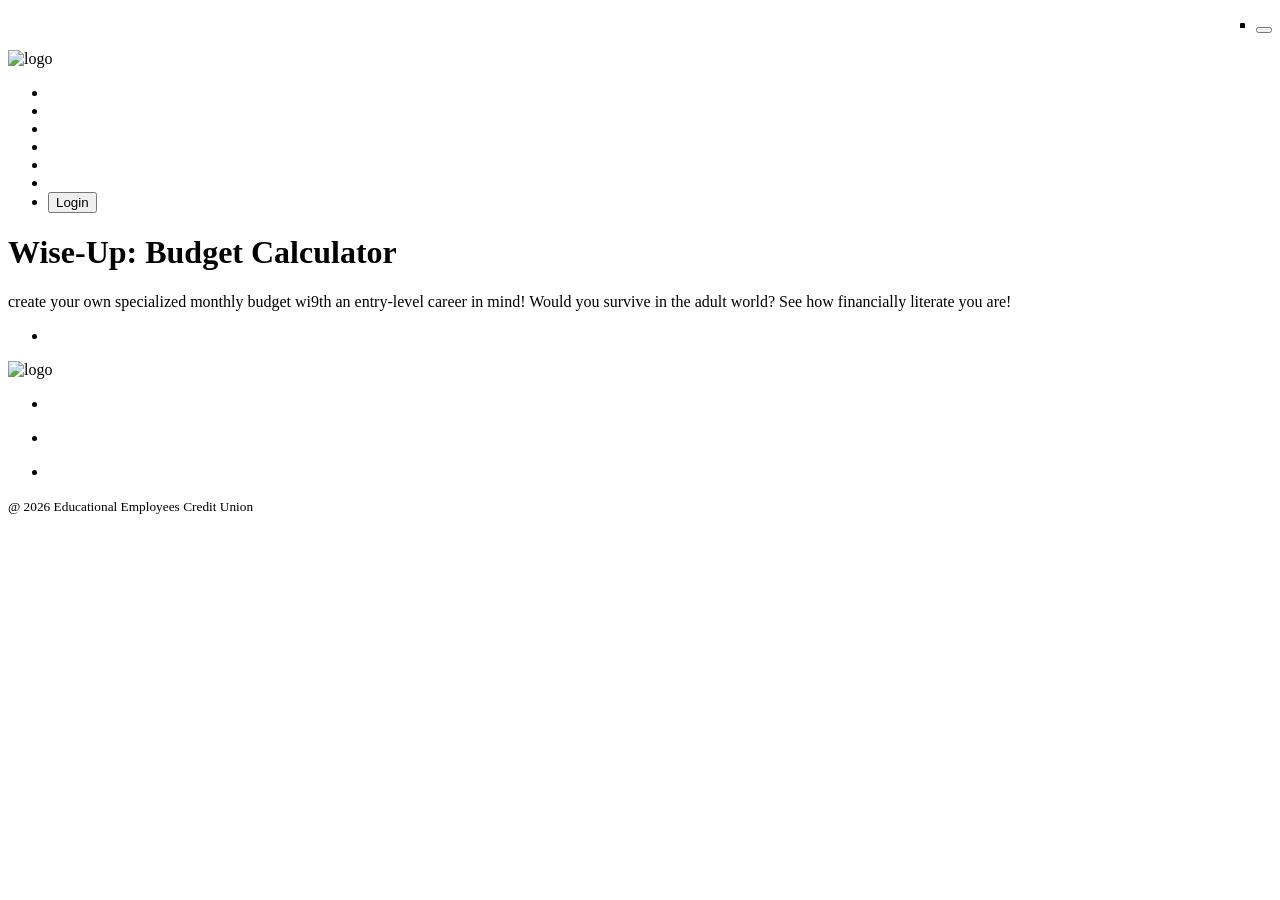
==== index.html @ 5d83045d "began developement Added the top, and bottom navbars, and added links." ====
<!DOCTYPE html>
<html lang="en">
<head>
    <meta charset="UTF-8">
    <meta name="viewport" content="width=device-width, initial-scale=1.0">
    <title>Document</title>
    <link rel="Stylesheet" href="style.css">
</head>
<body>
    <nav>
<div class ="headerspace"> 
    <ul>
        
            <li><a href="#"></a></li>
            
            <li><a href="#"></a></li>

            <li><a href="#"></a></li>

            <li><a href="#"></a></li>

            <li><a href="#"></a></li>
            
            <li><a href="#"></a></li>

            <li><button class="searchbar" id="searcher">
                <!--find the image, and link-->
            </button>
        </li>
    </ul>
</div>
<img src="#" alt="logo">
<ul>
    <li>
        <a href="#"></a>
    </li>

    <li>
        <a href="#"></a>
    </li>

    <li>
        <a href="#"></a>
    </li>

    <li>
        <a href="#"></a>
    </li>

    <li>
        <a href="#"></a>
    </li>

    <li>
        <a href="#"></a>
    </li>

    <li>
        <button id="signin" class="sign-in">Login</button>
    </li>
</ul>
    </nav>
    <main>
    <h1>Wise-Up: Budget Calculator</h1>
    <p>create your own specialized monthly budget wi9th an entry-level career in mind! Would you survive in the adult world? See how financially literate you are!</p>
    <div></div> <!--leave for actual calculator-->
    </main>
    <footer>
        <div>
            <ul>
                <li>
                    <a href="#"></a>

                    <a href="#"></a>

                    <a href="#"></a>

                    <a href="#"></a>
                </li>
            </ul>
            <img src="#" alt="logo">
            <ul>
                <li>
                    <a href="#"></a>

                    <a href="#"></a>

                    <a href="#"></a>
                </li>
            </ul>
        </div>
        <div>
            <ul>
                <li>
                    <a href="#"></a>

                    <a href="#"></a>

                    <a href="#"></a>
                </li>
            </ul>
            <ul>
                <li>
                    <a href="#"></a>

                    <a href="#"></a>

                    <a href="#"></a>

                    <a href="#"></a>

                    <a href="#"></a>

                    <a href="#"></a>

                    <a href="#"></a>
                </li>
            </ul>
            <small>@ 2026 Educational Employees Credit Union</small>
        </div>
    </footer>
</body>
</html>
---- style.css ----
root {
--main-blue:  #0054A4;
--main-green: #0D674C;
--lightblue: #E8F3FC;
--darkblue: #1C316C;
--darkgreen: #0B3D2E; 
--complete-green: #1B7721;  
}

.headerspace > ul{
display: flex;
justify-content: flex-end;
}
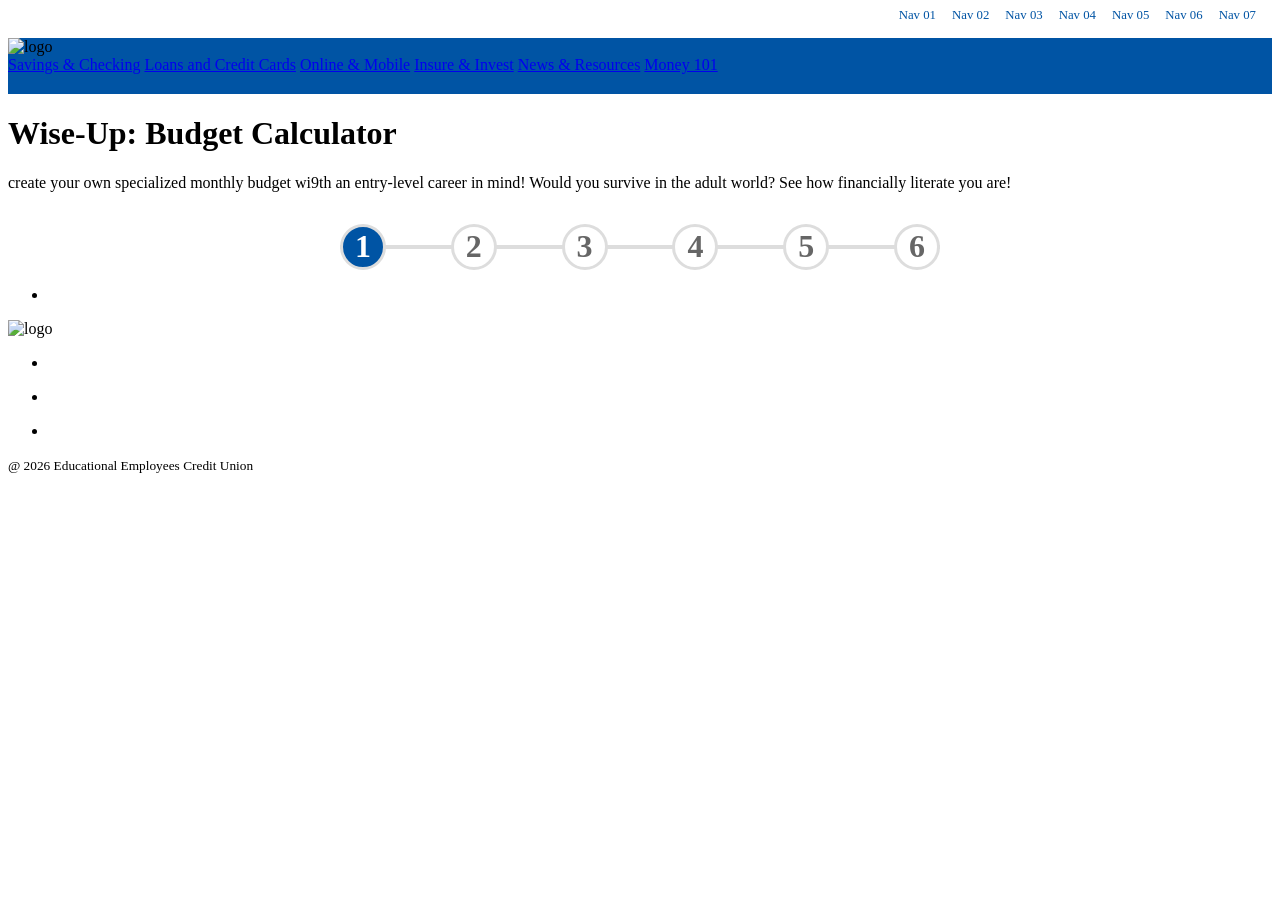
==== commit e57ce172: "Merge pull request #2 from HerrSchnell/main Foundational work, see description." ====
--- a/index.html
+++ b/index.html
@@ -1,123 +1,133 @@
-<!DOCTYPE html>
+<!doctype html>
 <html lang="en">
-<head>
-    <meta charset="UTF-8">
-    <meta name="viewport" content="width=device-width, initial-scale=1.0">
+  <head>
+    <meta charset="UTF-8" />
+    <meta name="viewport" content="width=device-width, initial-scale=1.0" />
     <title>Document</title>
-    <link rel="Stylesheet" href="style.css">
-</head>
-<body>
-    <nav>
-<div class ="headerspace"> 
-    <ul>
-        
-            <li><a href="#"></a></li>
+    <link rel="Stylesheet" href="style.css" />
+    <link rel="preconnect" href="https://fonts.googleapis.com">
+    <link rel="preconnect" href="https://fonts.gstatic.com" crossorigin>
+    <link href="https://fonts.googleapis.com/css2?family=Open+Sans:ital,wght@0,300..800;1,300..800&display=swap" rel="stylesheet">
+    <script module src="app.js"></script>
+  </head>
+  <body>
+    <header>
+      <div class="top-bar">
+        <nav>
+          <a href="#">Nav 01</a>
+          <a href="#">Nav 02</a>
+          <a href="#">Nav 03</a>
+          <a href="#">Nav 04</a>
+          <a href="#">Nav 05</a>
+          <a href="#">Nav 06</a>
+          <a href="#">Nav 07</a>
+        </nav>
+      </div>
+      <div class="main-bar">
+         <img src="#" alt="logo" />
+
+         <nav>
+               <a href="#">Savings & Checking</a>
+     
+               <a href="#">Loans and Credit Cards</a>
+     
+               <a href="#">Online & Mobile</a>
+     
+               <a href="#">Insure & Invest</a>
+     
+               <a href="#">News & Resources</a>
+     
+               <a href="#">Money 101</a>
+            </nav>
+
+      </div>
+    </header>
+       <main>
+      <h1>Wise-Up: Budget Calculator</h1>
+      <p>
+        create your own specialized monthly budget wi9th an entry-level career
+        in mind! Would you survive in the adult world? See how financially
+        literate you are!
+      </p>
+        <div id="main-content">
+            <div class="chart-container">
+                <!-- a chart goes here -->
+            </div>
+            <div class="calculator-container">
+                <div class="calculator-container">
+                    <div id="steps">
+                        <a href="" class="circle active">1</a>
+                        <a href="" class="circle">2</a>
+                        <a href="" class="circle">3</a>
+                        <a href="" class="circle">4</a>
+                        <a href="" class="circle">5</a>
+                        <a href="" class="circle">6</a>
+                    </div>
+                </div>
             
-            <li><a href="#"></a></li>
 
-            <li><a href="#"></a></li>
 
-            <li><a href="#"></a></li>
 
-            <li><a href="#"></a></li>
-            
-            <li><a href="#"></a></li>
 
-            <li><button class="searchbar" id="searcher">
-                <!--find the image, and link-->
-            </button>
-        </li>
-    </ul>
-</div>
-<img src="#" alt="logo">
-<ul>
-    <li>
-        <a href="#"></a>
-    </li>
 
-    <li>
-        <a href="#"></a>
-    </li>
 
-    <li>
-        <a href="#"></a>
-    </li>
 
-    <li>
-        <a href="#"></a>
-    </li>
-
-    <li>
-        <a href="#"></a>
-    </li>
-
-    <li>
-        <a href="#"></a>
-    </li>
-
-    <li>
-        <button id="signin" class="sign-in">Login</button>
-    </li>
-</ul>
-    </nav>
-    <main>
-    <h1>Wise-Up: Budget Calculator</h1>
-    <p>create your own specialized monthly budget wi9th an entry-level career in mind! Would you survive in the adult world? See how financially literate you are!</p>
-    <div></div> <!--leave for actual calculator-->
+        </div>
+      <!--leave for actual calculator-->
     </main>
     <footer>
-        <div>
-            <ul>
-                <li>
-                    <a href="#"></a>
+      <div>
+        <ul>
+          <li>
+            <a href="#"></a>
 
-                    <a href="#"></a>
+            <a href="#"></a>
 
-                    <a href="#"></a>
+            <a href="#"></a>
 
-                    <a href="#"></a>
-                </li>
-            </ul>
-            <img src="#" alt="logo">
-            <ul>
-                <li>
-                    <a href="#"></a>
+            <a href="#"></a>
+          </li>
+        </ul>
+        <img src="#" alt="logo" />
+        <ul>
+          <li>
+            <a href="#"></a>
 
-                    <a href="#"></a>
+            <a href="#"></a>
 
-                    <a href="#"></a>
-                </li>
-            </ul>
-        </div>
-        <div>
-            <ul>
-                <li>
-                    <a href="#"></a>
+            <a href="#"></a>
+          </li>
+        </ul>
+      </div>
+      <div>
+        <ul>
+          <li>
+            <a href="#"></a>
 
-                    <a href="#"></a>
+            <a href="#"></a>
 
-                    <a href="#"></a>
-                </li>
-            </ul>
-            <ul>
-                <li>
-                    <a href="#"></a>
+            <a href="#"></a>
+          </li>
+        </ul>
+        <ul>
+          <li>
+            <a href="#"></a>
 
-                    <a href="#"></a>
+            <a href="#"></a>
 
-                    <a href="#"></a>
+            <a href="#"></a>
 
-                    <a href="#"></a>
+            <a href="#"></a>
 
-                    <a href="#"></a>
+            <a href="#"></a>
 
-                    <a href="#"></a>
+            <a href="#"></a>
 
-                    <a href="#"></a>
-                </li>
-            </ul>
-            <small>@ 2026 Educational Employees Credit Union</small>
-        </div>
+            <a href="#"></a>
+          </li>
+        </ul>
+        <small>@ 2026 Educational Employees Credit Union</small>
+      </div>
     </footer>
-</body>
-</html>+  </body>
+</html>
--- a/style.css
+++ b/style.css
@@ -1,15 +1,94 @@
-root {
---main-blue:  #0054A4;
---main-green: #0D674C;
---lightblue: #E8F3FC;
---darkblue: #1C316C;
---darkgreen: #0B3D2E; 
---complete-green: #1B7721;  
+:root {
+  --main-blue: #0054a4;
+  --main-green: #0d674c;
+  --lightblue: #e8f3fc;
+  --darkblue: #1c316c;
+  --darkgreen: #0b3d2e;
+  --complete-green: #1b7721;
 }
 
-.headerspace > ul{
-display: flex;
-justify-content: flex-end;
+.headerspace > ul {
+  display: flex;
+  justify-content: flex-end;
 }
 
+.header a {
+    text-transform: uppercase;
+}
 
+header > .top-bar {
+  background-color: white;
+  height: 30px;
+}
+
+.top-bar > nav {
+  display: flex;
+  justify-content: flex-end;
+  gap: 1rem;
+  padding-right: 1rem;
+}
+
+.top-bar > nav > a {
+  color: var(--main-blue);
+  text-decoration: none;
+  font-size: 0.8rem;
+  transition: all 0.3s ease;
+}
+
+.top-bar > nav > a:hover {
+  color: var(--darkblue);
+}
+
+header > .main-bar {
+  background-color: var(--main-blue);
+  height: 3.5rem;
+}
+
+#steps {
+    display: flex;
+    align-items: center;
+    justify-content: space-between;
+    max-width: 600px;
+    margin: auto;
+    position: relative;
+    margin-top: 2rem;
+  }
+  
+  /* Line */
+  #steps::before {
+    content: "";
+    position: absolute;
+    top: 50%;
+    left: 0;
+    width: 100%;
+    height: 4px;
+    background: #ddd;
+    transform: translateY(-50%);
+    z-index: 0;
+  }
+
+    #steps a {
+    position: relative;
+    z-index: 1;
+    text-decoration: none;
+    font-size: 2rem;
+    font-weight: 600;
+  }
+
+.circle {
+    width: 40px;
+    height: 40px;
+    background: white;
+    border: 3px solid #ddd;
+    border-radius: 50%;
+    display: flex;
+    align-items: center;
+    justify-content: center;
+    font-weight: bold;
+    color: #666;
+  }
+
+  .circle.active {
+    color: white;
+    background-color: var(--main-blue)
+  }
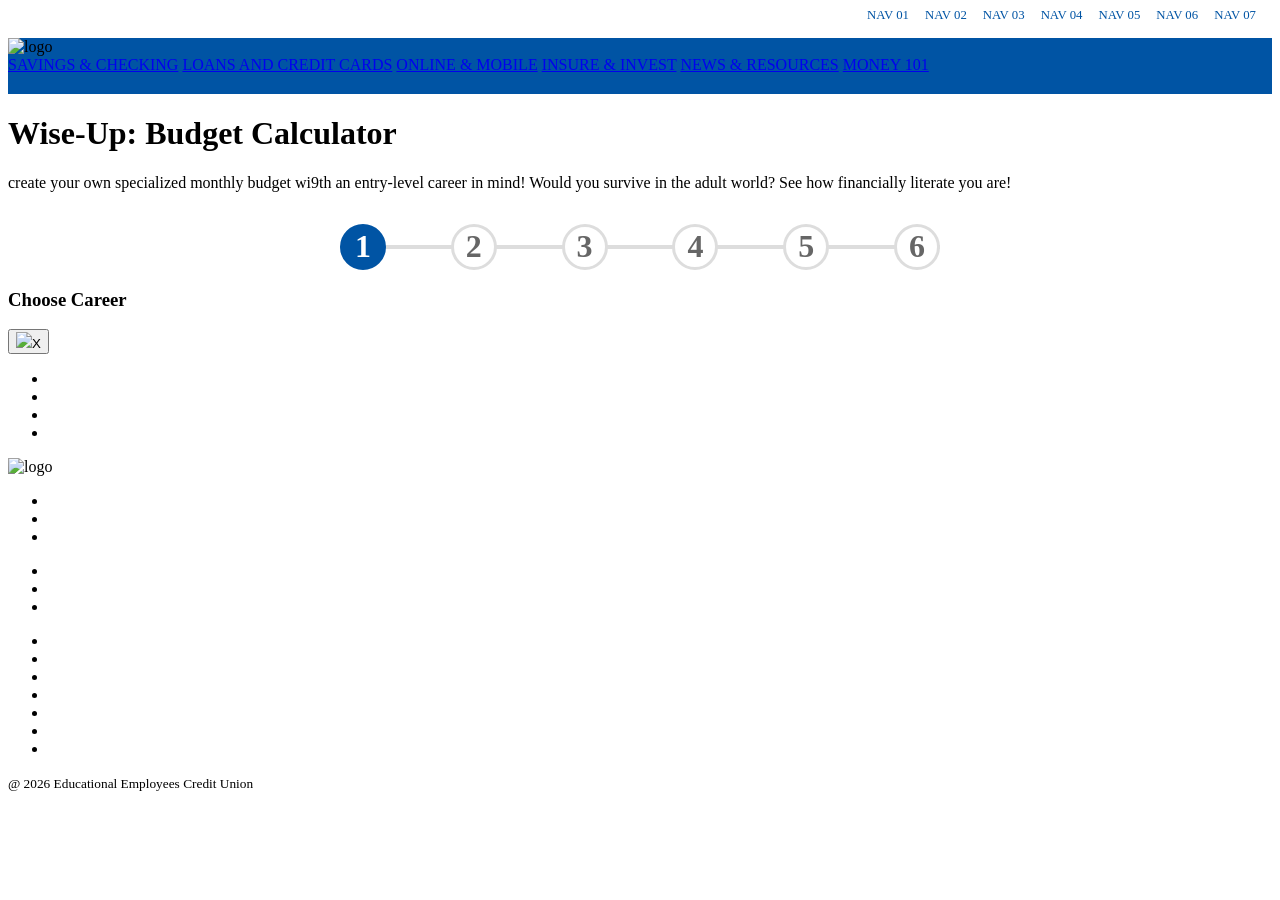
==== commit 1d987530: "Did HTML and Javascript updates Added overlays, fetched data, and added stuff for the overlay" ====
--- a/index.html
+++ b/index.html
@@ -54,7 +54,6 @@
                 <!-- a chart goes here -->
             </div>
             <div class="calculator-container">
-                <div class="calculator-container">
                     <div id="steps">
                         <a href="" class="circle active">1</a>
                         <a href="" class="circle">2</a>
@@ -63,68 +62,78 @@
                         <a href="" class="circle">5</a>
                         <a href="" class="circle">6</a>
                     </div>
+                    <section class="step-content">
+                      <h2>Income</h2>
+                      <button id="select-career"><img src="#" alt="menu button">Select career</button>
+                      <h3 id="occupation">Future Career:</h3>
+                      <h3>Gross Annual Salary*</h3>
+                      <p id="salary"></p>
+                      <h3>Gross Monthly Salary</h3>
+                      <p id="gross-monthly-salary"></p>
+                      <h3>Net Monthly Salary</h3>
+                      <p id="net-monthly-salary"></p>
+                      <button class="next">Next <img src="#" alt="next arrow"></button>
+                    </section>
+                    <section class="step-content">
+                      <h2>Housing and Bills</h2>
+                      <label for="rent">Rent/Mortgage</label>
+                      <input type="text" id="rent" name="rent">
+                      
+                      <label for="home-insurance">Home Insurance</label>
+                      <input type="text" id="home-insurance" name="home-insurance">
+                    </section>
+                    <section class="step-content">
+                      <h2>Loans and Transportation</h2>
+                    </section>
+                    <section class="step-content">
+                      <h2>Essentials</h2>
+                    </section>
+                    <section class="step-content">
+                      <h2>Lifestyle</h2>
+                    </section>
+                    <section class="step-content">
+                      Future Planning
+                    </section>
+                    <section class="step-content">
+                      <h2>Congratulations!</h2>
+                    </section>
                 </div>
-            
+        </div>
 
-
-
-
-
-
-
-        </div>
-      <!--leave for actual calculator-->
+        <section id="overlay">
+          <h3>Choose Career</h3>
+          <button id="close"><img src="x">X</button>
+        </section>
     </main>
     <footer>
       <div>
         <ul>
-          <li>
-            <a href="#"></a>
-
-            <a href="#"></a>
-
-            <a href="#"></a>
-
-            <a href="#"></a>
-          </li>
+          <li><a href="#"></a></li>
+          <li><a href="#"></a></li>
+          <li><a href="#"></a></li>
+          <li><a href="#"></a></li>
         </ul>
         <img src="#" alt="logo" />
         <ul>
-          <li>
-            <a href="#"></a>
-
-            <a href="#"></a>
-
-            <a href="#"></a>
-          </li>
+          <li><a href="#"></a></li>
+          <li><a href="#"></a></li>
+          <li><a href="#"></a></li>
         </ul>
       </div>
       <div>
         <ul>
-          <li>
-            <a href="#"></a>
-
-            <a href="#"></a>
-
-            <a href="#"></a>
-          </li>
+          <li><a href="#"></a></li>
+          <li><a href="#"></a></li>
+          <li><a href="#"></a></li>
         </ul>
         <ul>
-          <li>
-            <a href="#"></a>
-
-            <a href="#"></a>
-
-            <a href="#"></a>
-
-            <a href="#"></a>
-
-            <a href="#"></a>
-
-            <a href="#"></a>
-
-            <a href="#"></a>
-          </li>
+          <li><a href="#"></a></li>
+          <li><a href="#"></a></li>
+          <li><a href="#"></a></li>
+          <li><a href="#"></a></li>
+          <li><a href="#"></a></li>
+          <li><a href="#"></a></li>
+          <li><a href="#"></a></li>
         </ul>
         <small>@ 2026 Educational Employees Credit Union</small>
       </div>
--- a/style.css
+++ b/style.css
@@ -7,12 +7,9 @@
   --complete-green: #1b7721;
 }
 
-.headerspace > ul {
-  display: flex;
-  justify-content: flex-end;
-}
 
-.header a {
+
+header a {
     text-transform: uppercase;
 }
 
@@ -90,5 +87,18 @@
 
   .circle.active {
     color: white;
-    background-color: var(--main-blue)
+    background-color: var(--main-blue);
+    border: 3px solid var(--main-blue);
   }
+
+  .step-content {
+    display: none;
+
+  }
+
+  .step-content.active {
+    display: block;
+    margin-top: 2rem;
+    text-align: center;
+    font-size: 1.2rem;
+  }
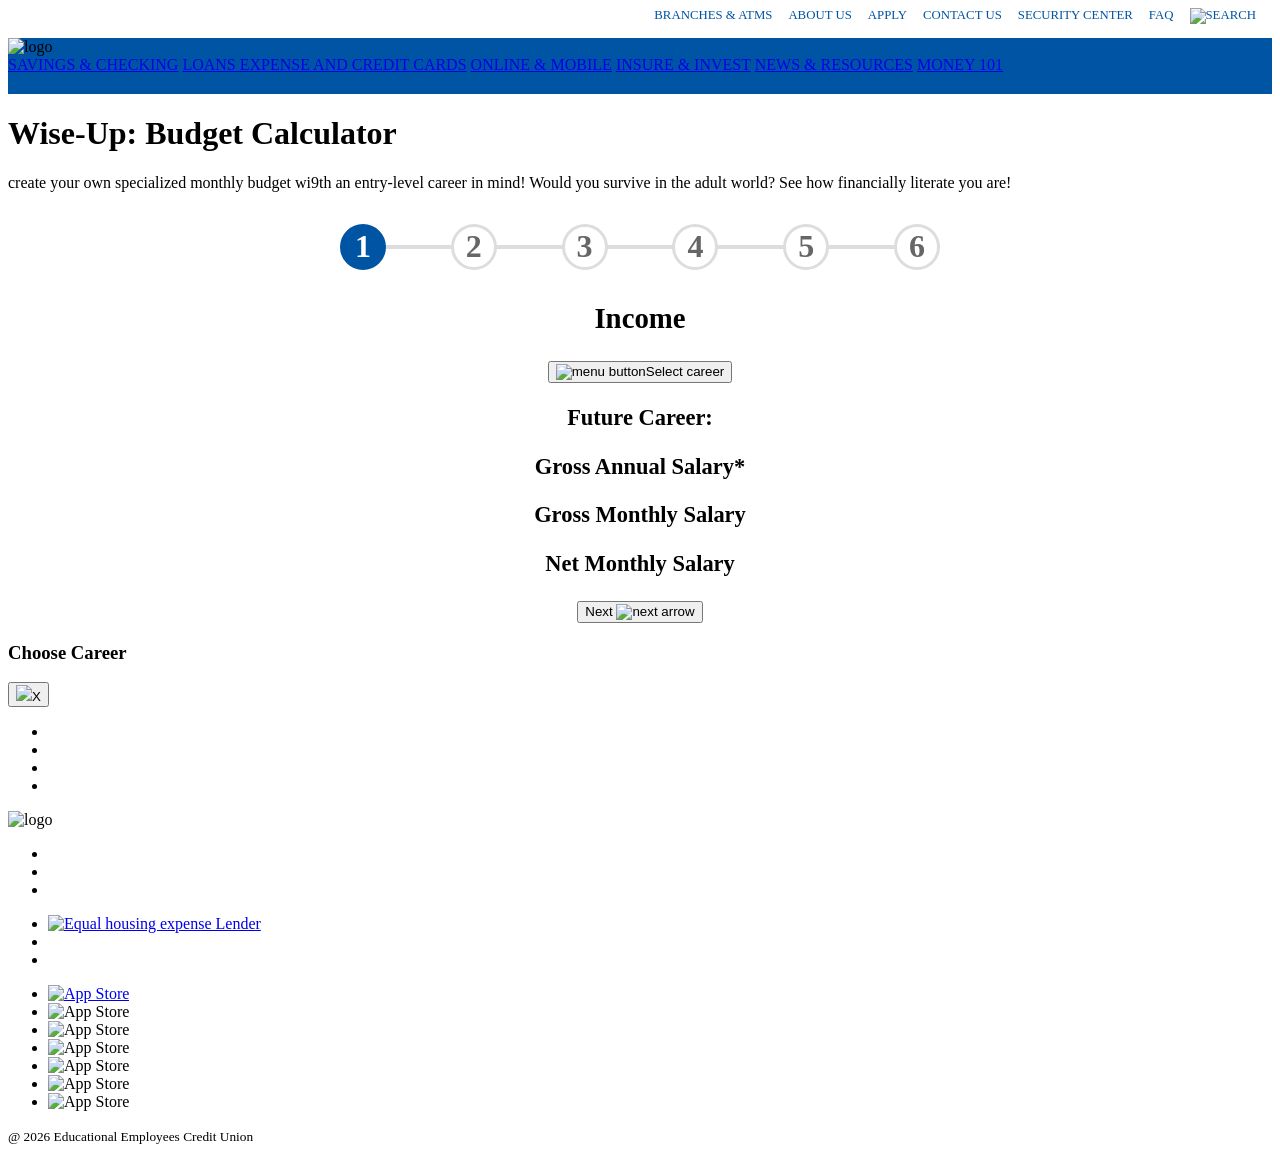
==== commit 98f71b08: "Index and Javascript its working!!" ====
--- a/index.html
+++ b/index.html
@@ -14,22 +14,22 @@
     <header>
       <div class="top-bar">
         <nav>
-          <a href="#">Nav 01</a>
-          <a href="#">Nav 02</a>
-          <a href="#">Nav 03</a>
-          <a href="#">Nav 04</a>
-          <a href="#">Nav 05</a>
-          <a href="#">Nav 06</a>
-          <a href="#">Nav 07</a>
+          <a href="#">BRANCHES & ATMS</a>
+          <a href="#">ABOUT US</a>
+          <a href="#">APPLY</a>
+          <a href="#">CONTACT US</a>
+          <a href="#">SECURITY CENTER</a>
+          <a href="#">FAQ</a>
+          <a href="#"><img src="../images/search.png" alt="Search"></a>
         </nav>
       </div>
       <div class="main-bar">
-         <img src="#" alt="logo" />
+         <img src="../images/EECULogo.png" alt="logo" />
 
          <nav>
                <a href="#">Savings & Checking</a>
      
-               <a href="#">Loans and Credit Cards</a>
+               <a href="#">loans expense and Credit Cards</a>
      
                <a href="#">Online & Mobile</a>
      
@@ -62,7 +62,7 @@
                         <a href="" class="circle">5</a>
                         <a href="" class="circle">6</a>
                     </div>
-                    <section class="step-content">
+                    <section class="step-content active">
                       <h2>Income</h2>
                       <button id="select-career"><img src="#" alt="menu button">Select career</button>
                       <h3 id="occupation">Future Career:</h3>
@@ -77,25 +77,94 @@
                     <section class="step-content">
                       <h2>Housing and Bills</h2>
                       <label for="rent">Rent/Mortgage</label>
-                      <input type="text" id="rent" name="rent">
+                      <input type="text" id="rent" name="rent" class="housing expense">
                       
                       <label for="home-insurance">Home Insurance</label>
-                      <input type="text" id="home-insurance" name="home-insurance">
-                    </section>
-                    <section class="step-content">
-                      <h2>Loans and Transportation</h2>
-                    </section>
+                      <input type="text" id="home-insurance" name="home-insurance" class="housing expense">
+                      <label for="maintenance">Maintenance</label>
+                      <input type="text" id="maintenance" name="maintenance" class="housing expense">
+                      <label for="property-tax">Porperty Tax</label>
+                      <input type="text" id="property-tax" name="property-tax" class="housing expense">
+                      <label for="electricity-gas">Electricity & Gas</label>
+                      <input type="text" id="electricity-gas" name="electricity-gas" class="housing expense">
+                      <label for="water">Water & Sewage</label>
+                      <input type="text" id="water" name="water" class="housing expense">
+                      <label for="phone">Phone & Cell</label>
+                      <input type="text" id="phone" name="phone" class="housing expense">
+                      <label for="internet">Cable & Internet</label>
+                      <input type="text" id="internet" name="internet" class="housing expense">
+                      <button class="back"><img src="#"> Back</button>
+                      <button class="next">Next <img src="#"></button>
+                    </section>
+
+                    <section class="step-content">
+                      <h2>loans and Transportation</h2>
+                      <label for="student-loans">Student loans</label>
+                      <input type="text" id="student-loans" name="student-loans expense" class="loans expense">
+                      <label for="bank-loans">Bank loans</label>
+                      <input type="text" id="bank-loans" name="bank-loans expense" class="loans expense">
+                      <label for="car">Car Payment</label>
+                      <input type="text" id="car" name="car" class="loans expense">
+                      <label for="gas">Gasoline</label>
+                      <input type="text" id="gas" name="gas" class="loans expense">
+                      <label for="credit">Credut Cards</label>
+                      <input type="text" id="credit" name="credit" class="loans expense">
+                      <label for="debt">Misc. Debt</label>
+                      <input type="text" id="bank-loans" name="bank-loans" class="loans expense">
+                      <label for="car-insurance">Misc. Debt</label>
+                      <input type="text" id="car-insurance" name="car-insurance" class="loans expense">
+                      <button class="back"><img src="#"> Back</button>
+                      <button class="next">Next <img src="#"></button>
+                    </section>
+
                     <section class="step-content">
                       <h2>Essentials</h2>
+                      <label for="groceries">Groceries</label>
+                      <input type="text" id="groceries" name="groceries" class="essentials expense">
+                      <label for="health-insurance">Health Insurance</label>
+                      <input type="text" id="health-insurance" name="health-insurance" class="essentials expense">
+                      <label for="medication">Medication</label>
+                      <input type="text" id="medication" name="medication" class="essentials expense">
+                      <label for="clothing">Clothing</label>
+                      <input type="text" id="clothing" name="clothing" class="essentials expense">
+                      <button class="back"><img src="#"> Back</button>
+                      <button class="next">Next <img src="#"></button>
                     </section>
                     <section class="step-content">
                       <h2>Lifestyle</h2>
-                    </section>
-                    <section class="step-content">
-                      Future Planning
+                      <label for="gym">Gym</label>
+                      <input type="text" id="gym" name="gym" class="lifestyle expense">
+                      <label for="dining">Dining Out</label>
+                      <input type="text" id="dining" name="dining" class="lifestyle expense">
+                      <label for="charity">Charity</label>
+                      <input type="text" id="charity" name="charity" class="lifestyle expense">
+                      <label for="stream">Streaming</label>
+                      <input type="text" id="stream" name="stream" class="lifestyle expense">
+                      <label for="recreation">Recreation</label>
+                      <input type="text" id="recreation" name="recreation" class="lifestyle expense">
+                      <label for="gifts">Gifts</label>
+                      <input type="text" id="gifts" name="gifts" class="lifestyle expense">
+                      <button class="back"><img src="#"> Back</button>
+                      <button class="next">Next <img src="#"></button>
+                    </section>
+
+                    <section class="step-content">
+                      <h2>Future Planning</h2>
+                      <label for="retirement">Retirement</label>
+                      <input type="text" id="retirement" name="retirement" class="future expense">
+                      <label for="savings">Savings</label>
+                      <input type="text" id="savings" name="savings" class="future expense">
+                      <label for="investments">Investments</label>
+                      <input type="text" id="investments" name="investments" class="future expense">
+                      <label for="vacation">Vacation</label>
+                      <input type="text" id="vacation" name="vacation" class="future expense">
+                      <button class="back"><img src="#"> Back</button>
+                      <button class="next">Next <img src="#"></button>
                     </section>
                     <section class="step-content">
                       <h2>Congratulations!</h2>
+                      <p></p>
+                      <button class="back"><img src="#"> Back</button>
                     </section>
                 </div>
         </div>
@@ -113,7 +182,7 @@
           <li><a href="#"></a></li>
           <li><a href="#"></a></li>
         </ul>
-        <img src="#" alt="logo" />
+        <img src="../images/EECULogo.png" alt="logo" />
         <ul>
           <li><a href="#"></a></li>
           <li><a href="#"></a></li>
@@ -122,19 +191,21 @@
       </div>
       <div>
         <ul>
-          <li><a href="#"></a></li>
+          <li><a href="#"><img src="../images/House.png" alt="Equal housing expense Lender"></a></li>
           <li><a href="#"></a></li>
           <li><a href="#"></a></li>
         </ul>
-        <ul>
-          <li><a href="#"></a></li>
-          <li><a href="#"></a></li>
-          <li><a href="#"></a></li>
-          <li><a href="#"></a></li>
-          <li><a href="#"></a></li>
-          <li><a href="#"></a></li>
-          <li><a href="#"></a></li>
-        </ul>
+        <section id="footer-apps">
+            <ul>
+              <li><a href="#"><img src="../images/AppStore.png" alt="App Store"></a></li>
+              <li><a href="#"></a><img src="../images/Facebook.png" alt="App Store"></a></li>
+              <li><a href="#"></a><img src="../images/Insta.png" alt="App Store"></a></li>
+              <li><a href="#"></a><img src="../images/X.png" alt="App Store"></a></li>
+              <li><a href="#"></a><img src="../images/LinkedIn.png" alt="App Store"></a></li>
+              <li><a href="#"></a><img src="../images/Youtube.png" alt="App Store"></a></li>
+              <li><a href="#"></a><img src="../images/GooglePlay.png" alt="App Store"></a></li>
+            </ul>
+        </section>
         <small>@ 2026 Educational Employees Credit Union</small>
       </div>
     </footer>
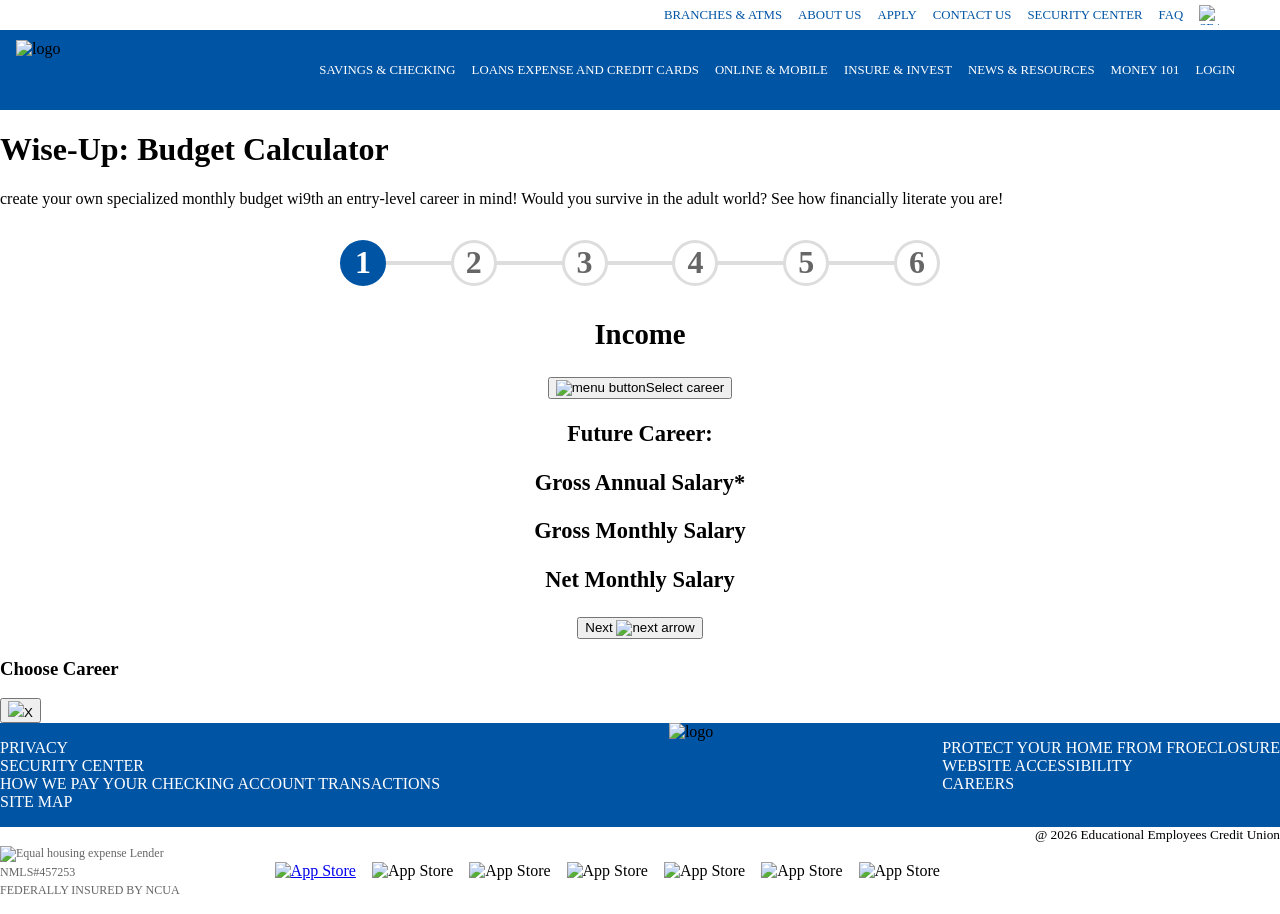
==== commit 9692f3b7: "Merge pull request #6 from TubaFish/main update.html" ====
--- a/index.html
+++ b/index.html
@@ -20,7 +20,7 @@
           <a href="#">CONTACT US</a>
           <a href="#">SECURITY CENTER</a>
           <a href="#">FAQ</a>
-          <a href="#"><img src="../images/search.png" alt="Search"></a>
+          <a href="#"><img src="../images/search.png" id="mag-img" alt="Search"></a>
         </nav>
       </div>
       <div class="main-bar">
@@ -38,6 +38,8 @@
                <a href="#">News & Resources</a>
      
                <a href="#">Money 101</a>
+
+                <a href="#">Login</a>
             </nav>
 
       </div>
@@ -171,41 +173,39 @@
 
         <section id="overlay">
           <h3>Choose Career</h3>
-          <button id="close"><img src="x">X</button>
+          <button id="close"><img src="#">X</button>
         </section>
     </main>
     <footer>
-      <div>
+      <div id="footerLink">
         <ul>
-          <li><a href="#"></a></li>
-          <li><a href="#"></a></li>
-          <li><a href="#"></a></li>
-          <li><a href="#"></a></li>
+          <li><a href="#">PRIVACY</a></li>
+          <li><a href="#">SECURITY CENTER</a></li>
+          <li><a href="#">HOW WE PAY YOUR CHECKING ACCOUNT TRANSACTIONS</a></li>
+          <li><a href="#">SITE MAP</a></li>
         </ul>
         <img src="../images/EECULogo.png" alt="logo" />
         <ul>
-          <li><a href="#"></a></li>
-          <li><a href="#"></a></li>
-          <li><a href="#"></a></li>
-        </ul>
-      </div>
-      <div>
+          <li><a href="#">PROTECT YOUR HOME FROM FROECLOSURE</a></li>
+          <li><a href="#">WEBSITE ACCESSIBILITY</a></li>
+          <li><a href="#">CAREERS</a></li>
+        </ul>
+      </div>
+      <div id="footerBottom">
         <ul>
           <li><a href="#"><img src="../images/House.png" alt="Equal housing expense Lender"></a></li>
-          <li><a href="#"></a></li>
-          <li><a href="#"></a></li>
-        </ul>
-        <section id="footer-apps">
-            <ul>
-              <li><a href="#"><img src="../images/AppStore.png" alt="App Store"></a></li>
-              <li><a href="#"></a><img src="../images/Facebook.png" alt="App Store"></a></li>
-              <li><a href="#"></a><img src="../images/Insta.png" alt="App Store"></a></li>
-              <li><a href="#"></a><img src="../images/X.png" alt="App Store"></a></li>
-              <li><a href="#"></a><img src="../images/LinkedIn.png" alt="App Store"></a></li>
-              <li><a href="#"></a><img src="../images/Youtube.png" alt="App Store"></a></li>
-              <li><a href="#"></a><img src="../images/GooglePlay.png" alt="App Store"></a></li>
-            </ul>
-        </section>
+          <li><a href="#">NMLS#457253</a></li>
+          <li><a href="#">FEDERALLY INSURED BY NCUA</a></li>
+        </ul>
+        <ul id="footer-apps">
+          <li><a href="#"><img src="../images/AppStore.png" alt="App Store"></a></li>
+          <li><a href="#"></a><img src="../images/Facebook.png" alt="App Store"></a></li>
+          <li><a href="#"></a><img src="../images/Insta.png" alt="App Store"></a></li>
+          <li><a href="#"></a><img src="../images/X.png" alt="App Store"></a></li>
+          <li><a href="#"></a><img src="../images/LinkedIn.png" alt="App Store"></a></li>
+          <li><a href="#"></a><img src="../images/Youtube.png" alt="App Store"></a></li>
+          <li><a href="#"></a><img src="../images/GooglePlay.png" alt="App Store"></a></li>
+        </ul>
         <small>@ 2026 Educational Employees Credit Union</small>
       </div>
     </footer>
--- a/style.css
+++ b/style.css
@@ -6,26 +6,34 @@
   --darkgreen: #0b3d2e;
   --complete-green: #1b7721;
 }
+body {
+  margin: 0;
+  font-family: 'Open Sans';
+}
 
-
-
+/* Header Styles */
 header a {
     text-transform: uppercase;
 }
 
 header > .top-bar {
+  display: flex;
+  justify-content: flex-end;
   background-color: white;
   height: 30px;
 }
 
 .top-bar > nav {
   display: flex;
+  align-items: center;
   justify-content: flex-end;
   gap: 1rem;
   padding-right: 1rem;
+  margin-right: 3.5%;
 }
 
 .top-bar > nav > a {
+  display: flex;
   color: var(--main-blue);
   text-decoration: none;
   font-size: 0.8rem;
@@ -37,8 +45,36 @@
 }
 
 header > .main-bar {
+  display: flex;
+  justify-content: space-between;
+  align-items: center;
   background-color: var(--main-blue);
-  height: 3.5rem;
+  height: 5rem;
+}
+
+.main-bar img {
+  height: 75%;
+  margin-left: 1rem;
+}
+
+.main-bar nav {
+  display: flex;
+  align-items: center;
+  gap: 1rem;
+  margin-left: 2rem;
+  margin-right: 3.5%;
+}
+
+.main-bar nav a {
+  color: white;
+  text-decoration: none;
+  font-size: .8rem;
+  transition: all 0.3s ease;
+}
+
+.top-bar a:last-of-type img {
+  height: 20px;
+  width:20px;
 }
 
 #steps {
@@ -102,3 +138,47 @@
     text-align: center;
     font-size: 1.2rem;
   }
+
+/*Footer*/
+
+ul {
+  list-style-type: none;
+  padding-inline-start: 0;
+}
+
+#footer-apps {
+    display: flex;
+    align-items: center;
+    flex-direction: row;
+    gap: 1rem;
+    margin-top: 1rem;
+}
+
+#footer-apps img {
+  height: 32px;
+}
+
+
+
+#footerBottom {
+  display: flex;
+  justify-content: space-between;
+}
+
+#footerBottom ul:first-of-type a {
+  text-decoration: none;
+  color: #666;
+  font-size: 12px;
+}
+
+#footerLink {
+  display: flex;
+  justify-content: space-between;
+  background-color: var(--main-blue);
+}
+
+#footerLink a {
+  color: white;
+  text-decoration: none;
+}
+
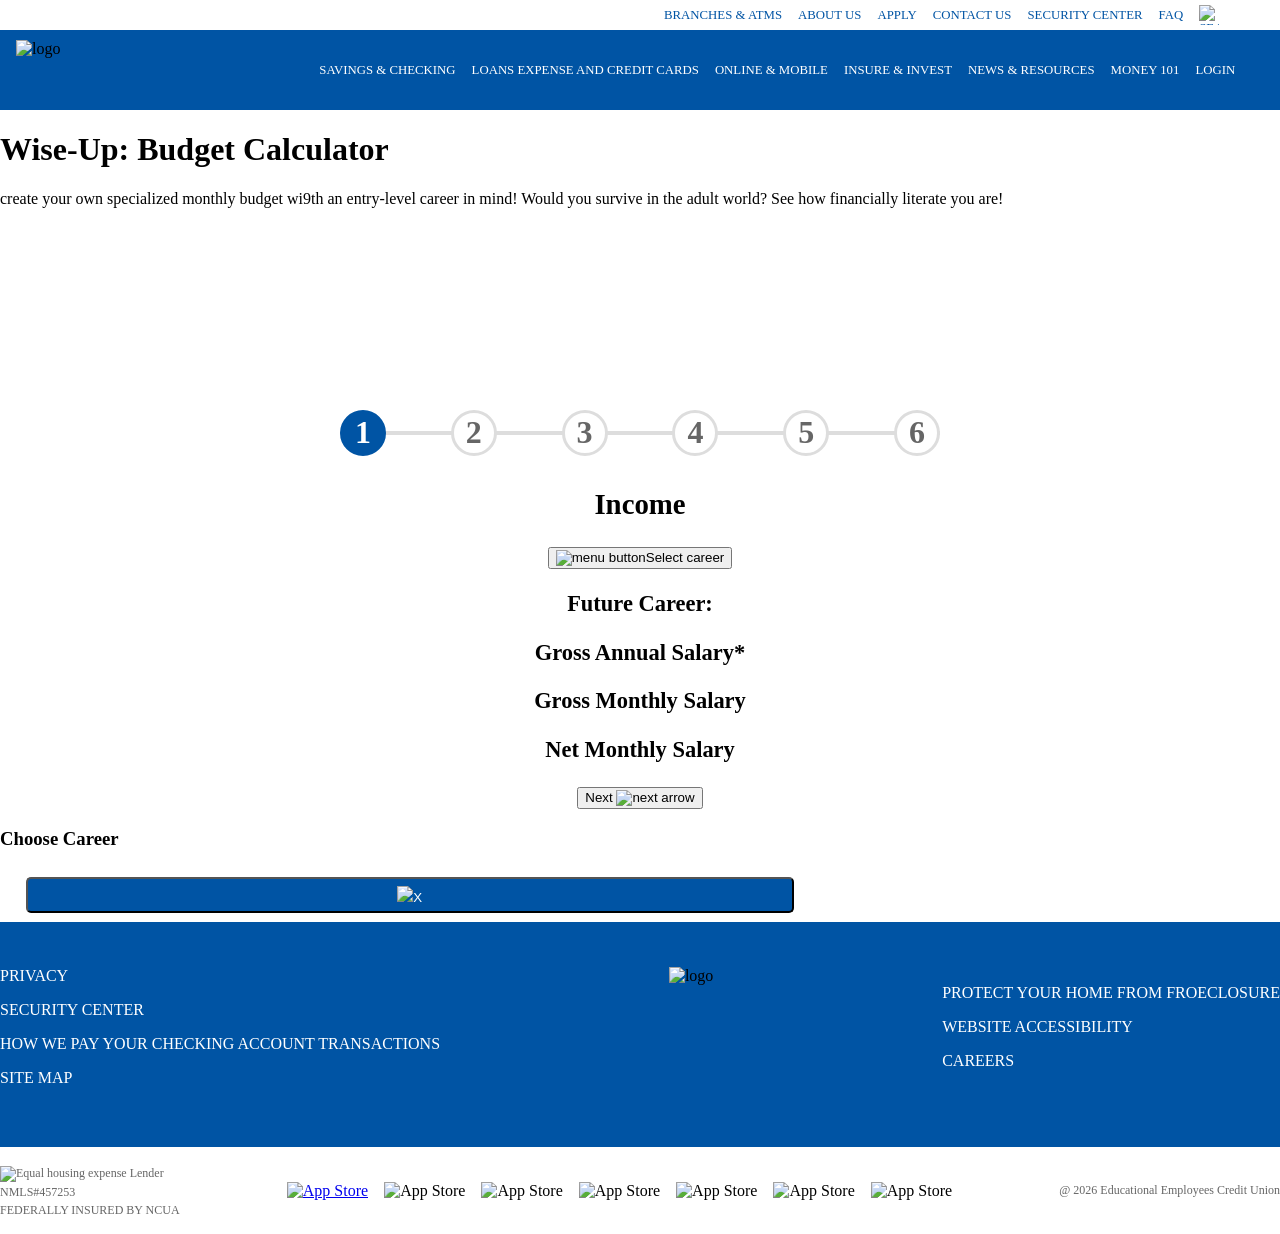
==== commit 59821e6e: "Chart Working Helped work on the chart to be visible and function correctly! I also helped style the" ====
--- a/index.html
+++ b/index.html
@@ -9,6 +9,7 @@
     <link rel="preconnect" href="https://fonts.gstatic.com" crossorigin>
     <link href="https://fonts.googleapis.com/css2?family=Open+Sans:ital,wght@0,300..800;1,300..800&display=swap" rel="stylesheet">
     <script module src="app.js"></script>
+    <script src="https://cdn.jsdelivr.net/npm/chart.js"></script>
   </head>
   <body>
     <header>
@@ -53,7 +54,7 @@
       </p>
         <div id="main-content">
             <div class="chart-container">
-                <!-- a chart goes here -->
+              <canvas id="myChart"></canvas>
             </div>
             <div class="calculator-container">
                     <div id="steps">
--- a/style.css
+++ b/style.css
@@ -163,9 +163,11 @@
 #footerBottom {
   display: flex;
   justify-content: space-between;
-}
-
-#footerBottom ul:first-of-type a {
+  align-items: center;
+}
+
+#footerBottom ul:first-of-type a, 
+#footerBottom small{
   text-decoration: none;
   color: #666;
   font-size: 12px;
@@ -175,6 +177,8 @@
   display: flex;
   justify-content: space-between;
   background-color: var(--main-blue);
+  height: 25vh;
+  align-items: center;
 }
 
 #footerLink a {
@@ -182,3 +186,19 @@
   text-decoration: none;
 }
 
+#footerLink img {
+  height: 60%;
+}
+
+#footerLink ul li {
+  margin-bottom: 1rem;
+}
+
+#overlay button{
+  background-color: var(--main-blue);
+  margin: 1vh 2vw;
+  width: 60%;
+  color: white;
+  height: 4vh;
+  border-radius: 5px;
+}
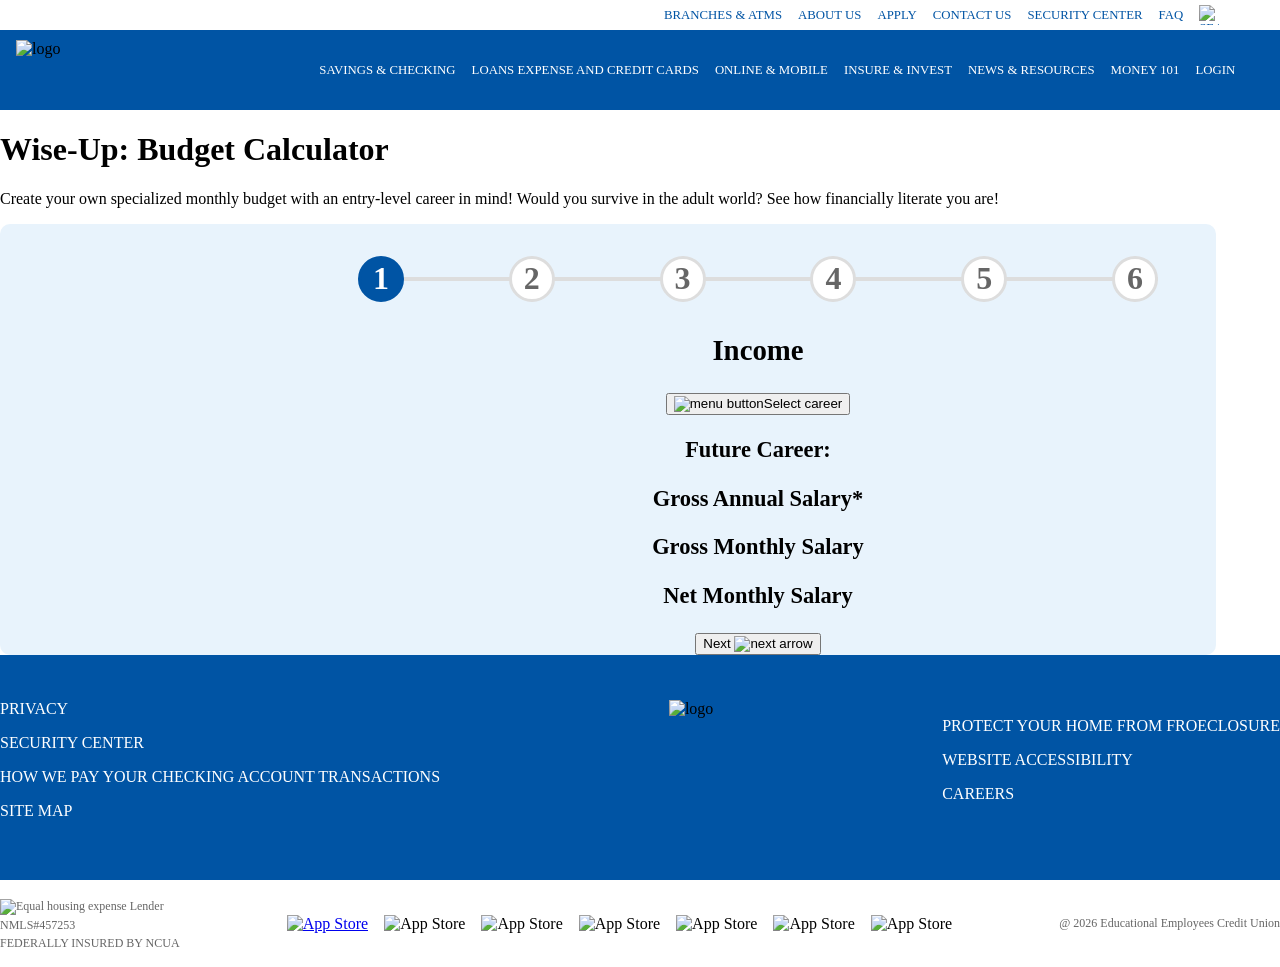
==== commit bf94a433: "updates fixed career overlay" ====
--- a/index.html
+++ b/index.html
@@ -11,7 +11,7 @@
     <script module src="app.js"></script>
     <script src="https://cdn.jsdelivr.net/npm/chart.js"></script>
   </head>
-  <body>
+  <body id="entireDocument">
     <header>
       <div class="top-bar">
         <nav>
@@ -48,7 +48,7 @@
        <main>
       <h1>Wise-Up: Budget Calculator</h1>
       <p>
-        create your own specialized monthly budget wi9th an entry-level career
+        Create your own specialized monthly budget with an entry-level career
         in mind! Would you survive in the adult world? See how financially
         literate you are!
       </p>
@@ -65,7 +65,7 @@
                         <a href="" class="circle">5</a>
                         <a href="" class="circle">6</a>
                     </div>
-                    <section class="step-content active">
+                    <section id="section-1" class="step-content active">
                       <h2>Income</h2>
                       <button id="select-career"><img src="#" alt="menu button">Select career</button>
                       <h3 id="occupation">Future Career:</h3>
@@ -77,8 +77,10 @@
                       <p id="net-monthly-salary"></p>
                       <button class="next">Next <img src="#" alt="next arrow"></button>
                     </section>
-                    <section class="step-content">
+
+                    <section class="step-content forms">
                       <h2>Housing and Bills</h2>
+                      <br>
                       <label for="rent">Rent/Mortgage</label>
                       <input type="text" id="rent" name="rent" class="housing expense">
                       
@@ -100,7 +102,7 @@
                       <button class="next">Next <img src="#"></button>
                     </section>
 
-                    <section class="step-content">
+                    <section class="step-content forms">
                       <h2>loans and Transportation</h2>
                       <label for="student-loans">Student loans</label>
                       <input type="text" id="student-loans" name="student-loans expense" class="loans expense">
@@ -120,7 +122,7 @@
                       <button class="next">Next <img src="#"></button>
                     </section>
 
-                    <section class="step-content">
+                    <section class="step-content forms">
                       <h2>Essentials</h2>
                       <label for="groceries">Groceries</label>
                       <input type="text" id="groceries" name="groceries" class="essentials expense">
@@ -133,7 +135,8 @@
                       <button class="back"><img src="#"> Back</button>
                       <button class="next">Next <img src="#"></button>
                     </section>
-                    <section class="step-content">
+
+                    <section class="step-content forms">
                       <h2>Lifestyle</h2>
                       <label for="gym">Gym</label>
                       <input type="text" id="gym" name="gym" class="lifestyle expense">
@@ -151,7 +154,7 @@
                       <button class="next">Next <img src="#"></button>
                     </section>
 
-                    <section class="step-content">
+                    <section class="step-content forms">
                       <h2>Future Planning</h2>
                       <label for="retirement">Retirement</label>
                       <input type="text" id="retirement" name="retirement" class="future expense">
@@ -164,6 +167,7 @@
                       <button class="back"><img src="#"> Back</button>
                       <button class="next">Next <img src="#"></button>
                     </section>
+
                     <section class="step-content">
                       <h2>Congratulations!</h2>
                       <p></p>
@@ -172,9 +176,11 @@
                 </div>
         </div>
 
-        <section id="overlay">
-          <h3>Choose Career</h3>
-          <button id="close"><img src="#">X</button>
+        <section id="overlay" class="notActive">
+          <div id="overlay-content">
+            <button id="closeOverlay"><img src="#">X</button>
+            <h3>Choose Career</h3>
+          </div>
         </section>
     </main>
     <footer>
--- a/style.css
+++ b/style.css
@@ -81,7 +81,8 @@
     display: flex;
     align-items: center;
     justify-content: space-between;
-    max-width: 600px;
+    max-width: 800px;
+    width: 90%;
     margin: auto;
     position: relative;
     margin-top: 2rem;
@@ -139,6 +140,20 @@
     font-size: 1.2rem;
   }
 
+  /* Main Content */
+
+  #main-content {
+    display: grid;
+    grid-template-columns: 2fr 8fr;
+    width: 95%;
+    background-color: var(--lightblue);
+    border-radius: 10px;
+  }
+
+  .active.forms {
+    display: flex;
+    flex-wrap: wrap;
+  }
 /*Footer*/
 
 ul {
@@ -201,4 +216,40 @@
   color: white;
   height: 4vh;
   border-radius: 5px;
-}+}
+
+/* Overlay Styling */
+.notActive{ 
+display: none;
+
+}
+
+#overlay.active {
+  display: flex;
+  position: fixed;
+  justify-content: center;
+  align-items: center;
+  top: 0;
+  left: 0;
+  width: 100%;
+  height: 100%;
+  background-color: rgba(0, 0, 0, 0.521);
+  z-index: 100;
+}
+
+.overlayOpen {
+  overflow: hidden;
+}
+
+#overlay-content {
+  width: 80%;
+  background-color: var(--lightblue);
+  height: 90%;
+  display: flex;
+  flex-direction: column;
+  align-items: center;
+  overflow-y: auto;
+  max-width: 800px;
+  border-radius: 10px;
+}
+
